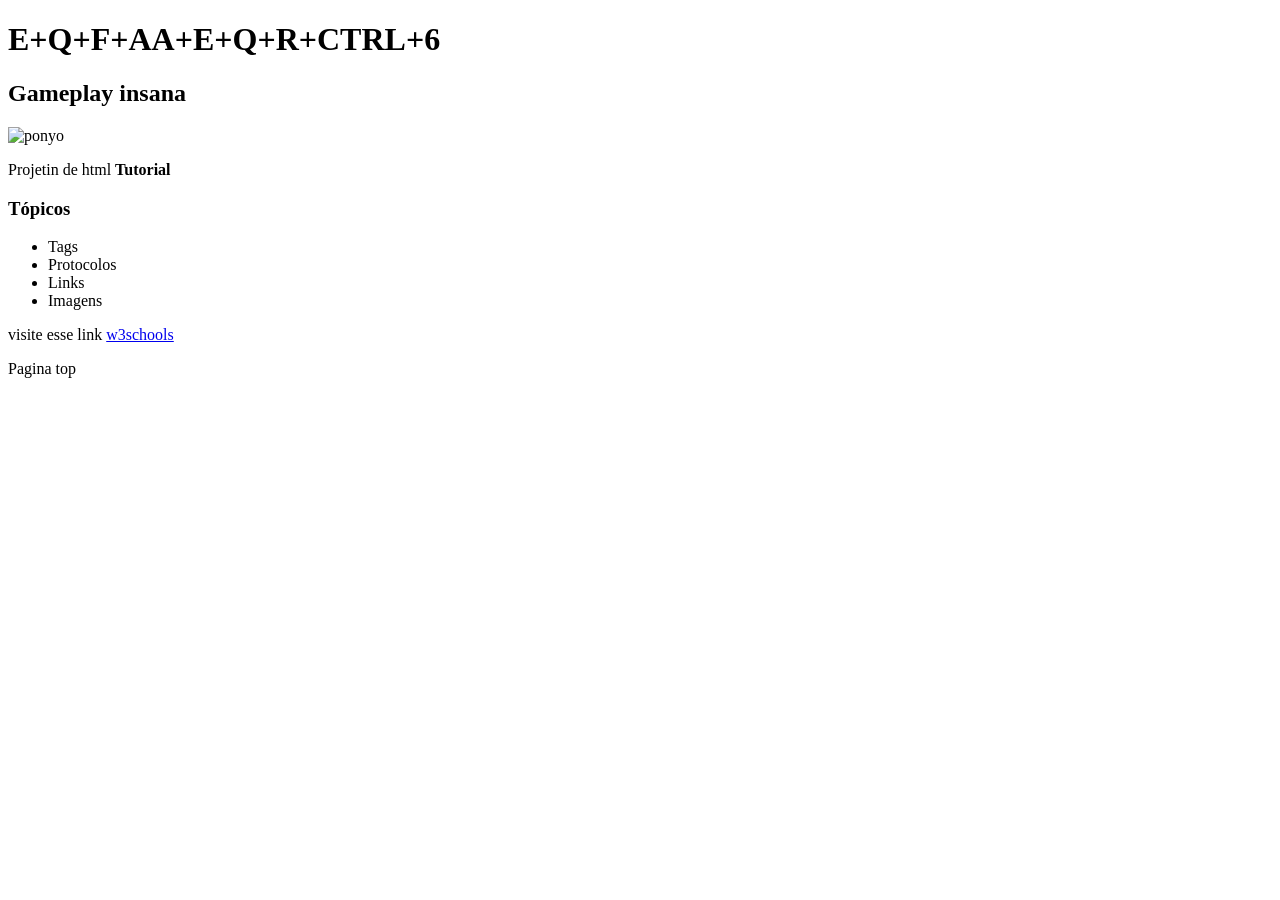
==== index.html @ bcf3a773 "aula passada" ====
<!DOCTYPE html>
<html>
<head>
<title>Página HTML TOP</title>
</head>
<body>

    
<header>
    <h1>E+Q+F+AA+E+Q+R+CTRL+6</h1>
</header>
    <main>
        <h2>Gameplay insana</h2>
        <img src="ponyo.png" alt="ponyo">

        <p> 
                Projetin de html
            <strong>Tutorial</strong>
        </p>

        <h3>Tópicos</h3>

        <ul>
            <li>Tags</li>
            <li>Protocolos</li>
            <li>Links</li>
            <li>Imagens</li>
        </ul>

        <p>
            visite esse link
            <a href="https://www.w3schools.com/html/html_intro.asp">w3schools</a>

        </p>

    </main>
    
    <footer>
        <p>Pagina top</p>
    </footer>


</body>
</html>
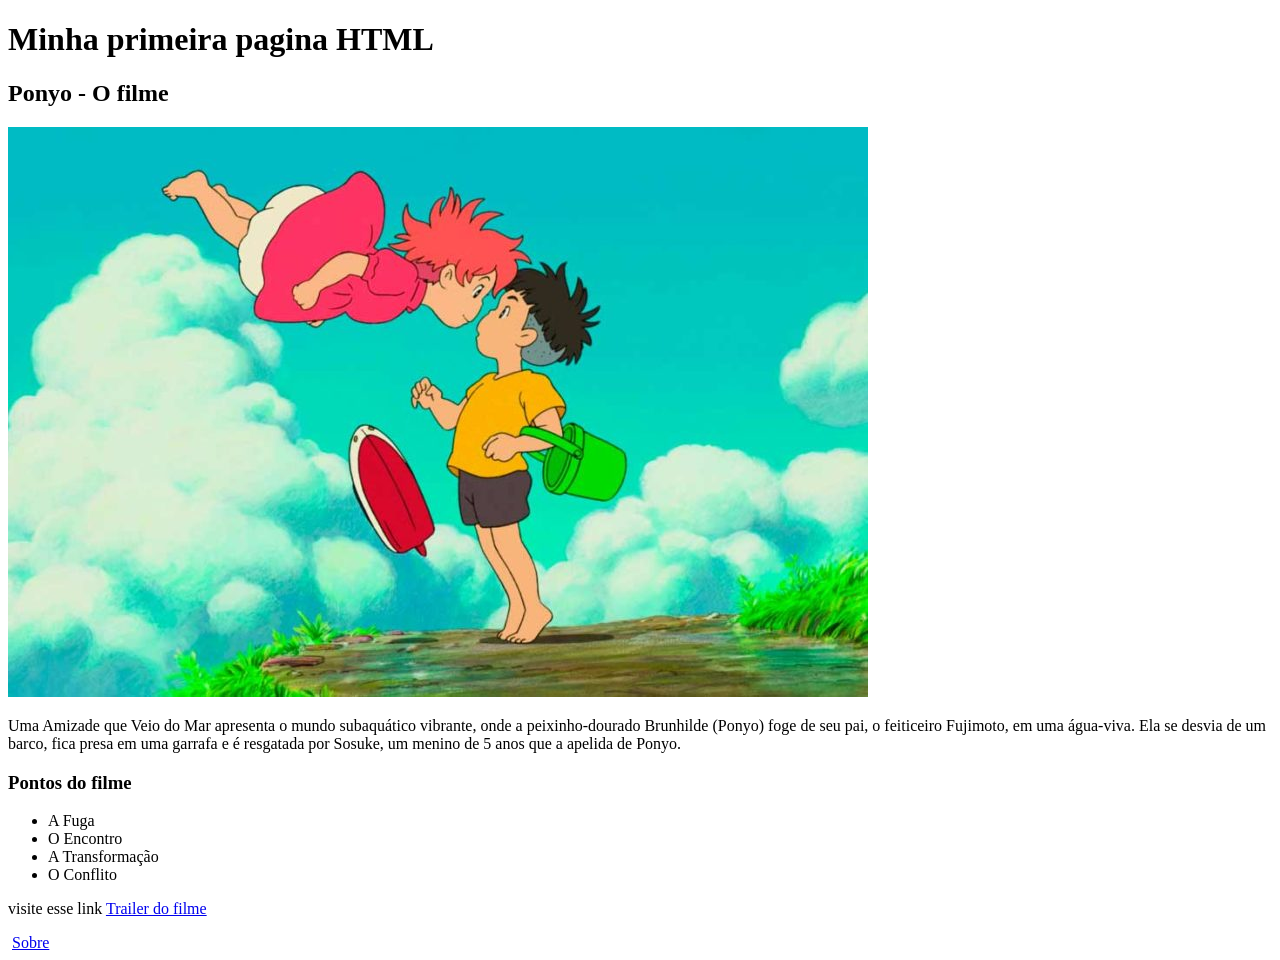
==== commit 390860ba: "a" ====
--- a/index.html
+++ b/index.html
@@ -1,44 +1,45 @@
 <!DOCTYPE html>
-<html>
+<html lang="pt-br">
 <head>
-<title>Página HTML TOP</title>
+    <meta charset="UTF-8">
+    <meta name="viewport" content="width=device-width, initial-scale=1.0">
+    <title>Aula 01</title>
 </head>
 <body>
 
+    <header>
+        <h1>Minha primeira pagina HTML</h1>
+    </header>
+    <main>
+        <section>
+            <h2>Ponyo - O filme</h2>
+            <img src="ponyo.jpg" alt="ponyo">
     
-<header>
-    <h1>E+Q+F+AA+E+Q+R+CTRL+6</h1>
-</header>
-    <main>
-        <h2>Gameplay insana</h2>
-        <img src="ponyo.png" alt="ponyo">
+            <p> Uma Amizade que Veio do Mar apresenta o mundo subaquático vibrante, onde a peixinho-dourado Brunhilde 
+                (Ponyo) foge de seu pai, o feiticeiro Fujimoto, em uma água-viva. Ela se desvia de um barco, fica presa em uma garrafa e é resgatada por Sosuke, 
+                um menino de 5 anos que a apelida de Ponyo. </p>
+        </section>
 
-        <p> 
-                Projetin de html
-            <strong>Tutorial</strong>
-        </p>
-
-        <h3>Tópicos</h3>
+        <h3>Pontos do filme</h3>
 
         <ul>
-            <li>Tags</li>
-            <li>Protocolos</li>
-            <li>Links</li>
-            <li>Imagens</li>
+            <li>A Fuga </li>
+            <li>O Encontro</li>
+            <li>A Transformação</li>
+            <li>O Conflito</li>
         </ul>
 
         <p>
             visite esse link
-            <a href="https://www.w3schools.com/html/html_intro.asp">w3schools</a>
-
+            <a href="https://www.google.com/search?q=ponyo+trailer&sca_esv=80b90e68a26a4cba&rlz=1C1GCEA_enBR1203BR1203&udm=7&biw=1536&bih=730&sxsrf=ANbL-n5ryXUNOo6CiBJO9yQ4kXgstJDFBQ%3A1771973195409&ei=SyqeaerPGN7d1sQPupSV6Qo&ved=0ahUKEwiqofTGmvOSAxXerpUCHTpKJa0Q4dUDCBE&uact=5&oq=ponyo+trailer&gs_lp=[base64]&sclient=gws-wiz-modeless-video#fpstate=ive&vld=cid:ba894b57,vid:CsR3KVgBzSM,st:0">Trailer do filme</a>
         </p>
 
     </main>
     
     <footer>
-        <p>Pagina top</p>
+        <img src="" alt="">
+        <a href="https://www.primevideo.com/-/pt/detail/Ponyo/0G58GMWQQ91VX181AHHCNHP3XX">Sobre</a>
+
     </footer>
 
-
-</body>
-</html>+    
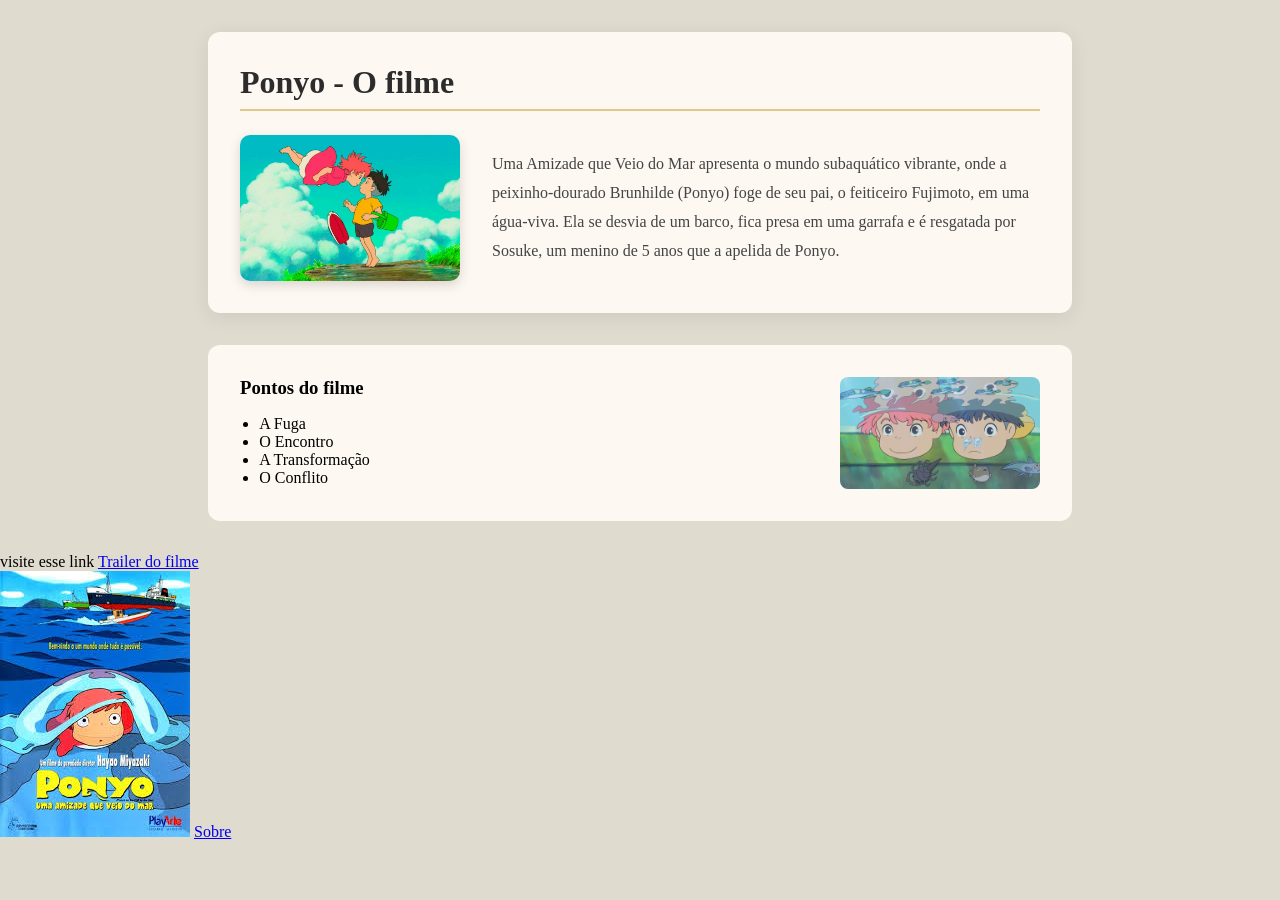
==== commit 4e2ebc09: "quase la" ====
--- a/index.html
+++ b/index.html
@@ -4,31 +4,35 @@
     <meta charset="UTF-8">
     <meta name="viewport" content="width=device-width, initial-scale=1.0">
     <title>Aula 01</title>
+    <link rel="stylesheet" href="styles/styles.css">
 </head>
 <body>
 
     <header>
-        <h1>Minha primeira pagina HTML</h1>
+
     </header>
     <main>
-        <section>
-            <h2>Ponyo - O filme</h2>
-            <img src="ponyo.jpg" alt="ponyo">
+        <section class="sobre-container">
+            <h1 class="">Ponyo - O filme</h1>
+            <img class="ponyo" src="ponyo.jpg" alt="ponyo">
     
             <p> Uma Amizade que Veio do Mar apresenta o mundo subaquático vibrante, onde a peixinho-dourado Brunhilde 
                 (Ponyo) foge de seu pai, o feiticeiro Fujimoto, em uma água-viva. Ela se desvia de um barco, fica presa em uma garrafa e é resgatada por Sosuke, 
                 um menino de 5 anos que a apelida de Ponyo. </p>
         </section>
 
-        <h3>Pontos do filme</h3>
+        <section class="container-pontos">
+            <h3>Pontos do filme</h3>
 
-        <ul>
-            <li>A Fuga </li>
-            <li>O Encontro</li>
-            <li>A Transformação</li>
-            <li>O Conflito</li>
-        </ul>
-
+            <img src="ponyoo.jpg" alt="ponyo 2">
+    
+            <ul>
+                <li>A Fuga </li>
+                <li>O Encontro</li>
+                <li>A Transformação</li>
+                <li>O Conflito</li>
+            </ul>
+        </section>
         <p>
             visite esse link
             <a href="https://www.google.com/search?q=ponyo+trailer&sca_esv=80b90e68a26a4cba&rlz=1C1GCEA_enBR1203BR1203&udm=7&biw=1536&bih=730&sxsrf=ANbL-n5ryXUNOo6CiBJO9yQ4kXgstJDFBQ%3A1771973195409&ei=SyqeaerPGN7d1sQPupSV6Qo&ved=0ahUKEwiqofTGmvOSAxXerpUCHTpKJa0Q4dUDCBE&uact=5&oq=ponyo+trailer&gs_lp=[base64]&sclient=gws-wiz-modeless-video#fpstate=ive&vld=cid:ba894b57,vid:CsR3KVgBzSM,st:0">Trailer do filme</a>
@@ -36,8 +40,8 @@
 
     </main>
     
-    <footer>
-        <img src="" alt="">
+    <footer class="footer">
+        <img src="logo.jpg" alt="logo">
         <a href="https://www.primevideo.com/-/pt/detail/Ponyo/0G58GMWQQ91VX181AHHCNHP3XX">Sobre</a>
 
     </footer>
--- a/styles/styles.css
+++ b/styles/styles.css
@@ -0,0 +1,106 @@
+*{
+    padding: 0;
+    margin: 0;
+    box-sizing: 0;
+}
+
+body{
+    background: #e0dbcf;
+}
+
+.ponyo{
+    height: 200px;
+    width: 200px;
+    justify-content: center;
+    display: flex;
+    border-radius: 100px;
+}
+
+.titulo{
+    justify-content: center;
+    display: flex;
+    font-size: 20px;
+    font-family: 'Poppins';
+}
+
+.sobre-container {
+  display: grid;
+  grid-template-columns: auto 1fr;
+  grid-template-rows: auto 1fr;
+  gap: 1.5rem 2rem;
+  max-width: 800px;
+  margin: 2rem auto;
+  padding: 2rem;
+  font-family: Georgia, serif;
+  background: #fdf8f2;
+  border-radius: 12px;
+  box-shadow: 0 4px 20px rgba(0,0,0,0.08);
+}
+
+.sobre-container h1 {
+  grid-column: 1 / -1; /* ocupa toda a largura */
+  margin: 0;
+  font-size: 2rem;
+  color: #2c2c2c;
+  border-bottom: 2px solid #e0c88a;
+  padding-bottom: 0.5rem;
+}
+
+.sobre-container .ponyo {
+  grid-column: 1;
+  grid-row: 2;
+  width: 220px;
+  height: auto;
+  border-radius: 10px;
+  object-fit: cover;
+  box-shadow: 0 4px 12px rgba(0,0,0,0.15);
+}
+
+.sobre-container p {
+  grid-column: 2;
+  grid-row: 2;
+  margin: 0;
+  font-size: 1rem;
+  line-height: 1.8;
+  color: #444;
+  align-self: center;
+}
+
+/* css da parte sobre os pontos do filme */
+.container-pontos {
+  display: grid;
+  grid-template-columns: 1fr auto;
+  grid-template-rows: auto 1fr;
+  gap: 1rem 2rem;
+  background: #fdf8f2;
+  border-radius: 12px;
+  max-width: 800px;
+  margin: 2rem auto;
+  padding: 2rem;
+}
+
+.container-pontos h3 {
+  grid-column: 1; /* título só na coluna da lista */
+  margin: 0;
+}
+
+.container-pontos img {
+  grid-column: 2;
+  grid-row: 1 / 3; /* imagem ocupa as duas linhas, fica na direita */
+  width: 200px;
+  height: auto;
+  border-radius: 8px;
+  object-fit: cover;
+  align-self: center;
+}
+
+.container-pontos ul {
+  grid-column: 1;
+  grid-row: 2;
+  margin: 0;
+  padding-left: 1.2rem;
+}
+
+.footer{
+
+}
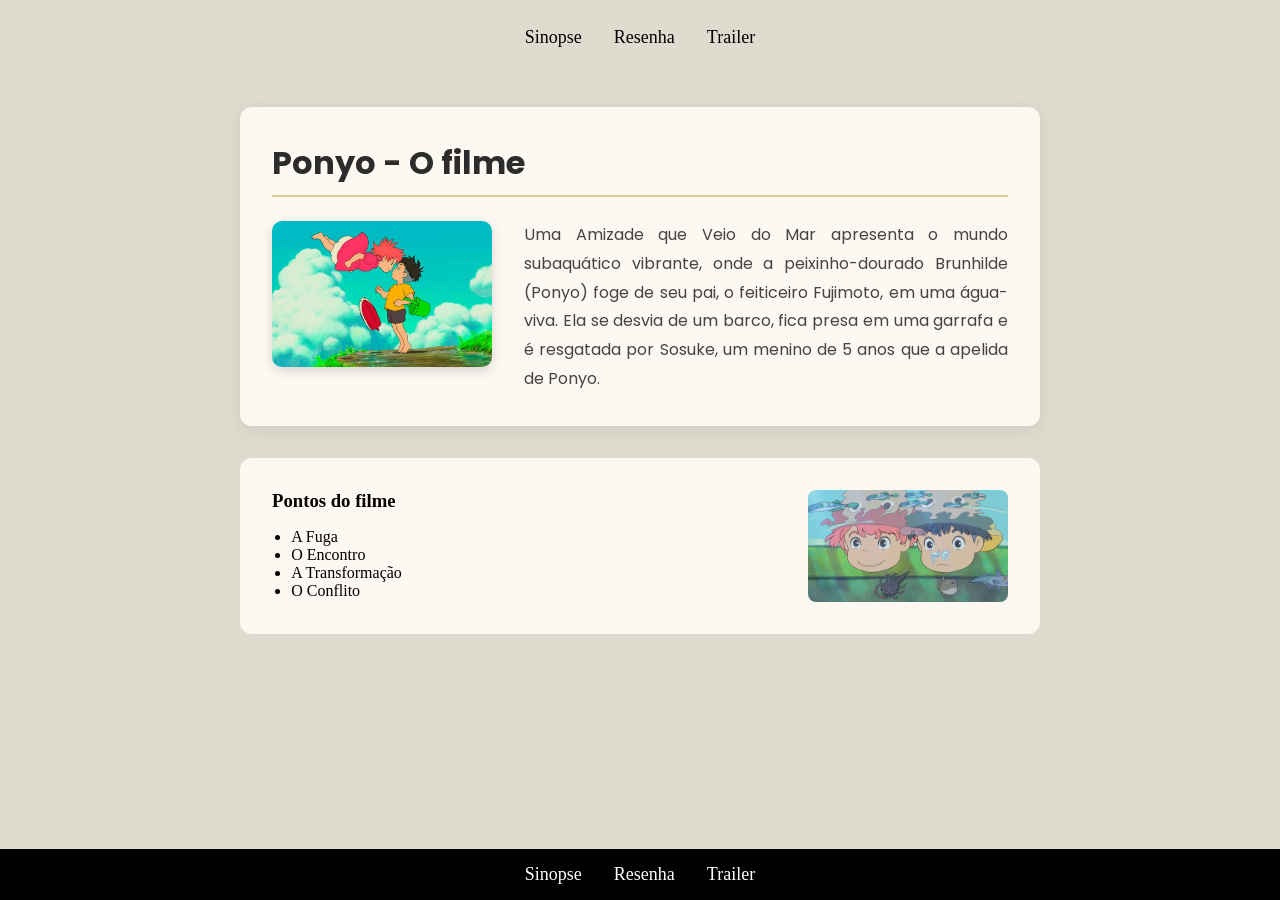
==== commit 7fc5d177: "conteudo da aula1 concluida" ====
--- a/index.html
+++ b/index.html
@@ -1,49 +1,50 @@
 <!DOCTYPE html>
 <html lang="pt-br">
-<head>
-    <meta charset="UTF-8">
-    <meta name="viewport" content="width=device-width, initial-scale=1.0">
-    <title>Aula 01</title>
-    <link rel="stylesheet" href="styles/styles.css">
-</head>
-<body>
+    <head>
+        <meta charset="UTF-8">
+        <meta name="viewport" content="width=device-width, initial-scale=1.0">
+        <title>Aula 01</title>
+        <link rel="stylesheet" href="styles/styles.css">
+    </head>
+    <body>
 
-    <header>
+        <header class="header">
+            <ul>
+                <li><a href="https://www.primevideo.com/-/pt/detail/Ponyo/0G58GMWQQ91VX181AHHCNHP3XX">Sinopse</a></li>
+                <li><a href="https://www.primevideo.com/-/pt/detail/Ponyo/0G58GMWQQ91VX181AHHCNHP3XX">Resenha</a></li>
+                <li><a href="https://www.primevideo.com/-/pt/detail/Ponyo/0G58GMWQQ91VX181AHHCNHP3XX">Trailer</a></li>
+            </ul>
+        </header>
+        <main>
+            <section id="sinopse" class="sobre-container">
+                <h1 class="">Ponyo - O filme</h1>
+                <img class="ponyo" src="images/ponyo.jpg" alt="ponyo">
+        
+                <p> Uma Amizade que Veio do Mar apresenta o mundo subaquático vibrante, onde a peixinho-dourado Brunhilde 
+                    (Ponyo) foge de seu pai, o feiticeiro Fujimoto, em uma água-viva. Ela se desvia de um barco, fica presa em uma garrafa e é resgatada por Sosuke, 
+                    um menino de 5 anos que a apelida de Ponyo. </p>
+            </section>
 
-    </header>
-    <main>
-        <section class="sobre-container">
-            <h1 class="">Ponyo - O filme</h1>
-            <img class="ponyo" src="ponyo.jpg" alt="ponyo">
-    
-            <p> Uma Amizade que Veio do Mar apresenta o mundo subaquático vibrante, onde a peixinho-dourado Brunhilde 
-                (Ponyo) foge de seu pai, o feiticeiro Fujimoto, em uma água-viva. Ela se desvia de um barco, fica presa em uma garrafa e é resgatada por Sosuke, 
-                um menino de 5 anos que a apelida de Ponyo. </p>
-        </section>
+            <section class="container-pontos">
+                <h3>Pontos do filme</h3>
 
-        <section class="container-pontos">
-            <h3>Pontos do filme</h3>
-
-            <img src="ponyoo.jpg" alt="ponyo 2">
-    
+                <img src="images/ponyoo.jpg" alt="ponyo 2">
+        
+                <ul>
+                    <li>A Fuga </li>
+                    <li>O Encontro</li>
+                    <li>A Transformação</li>
+                    <li>O Conflito</li>
+                </ul>
+            </section>
+        </main>
+        
+        <footer class="footer">
             <ul>
-                <li>A Fuga </li>
-                <li>O Encontro</li>
-                <li>A Transformação</li>
-                <li>O Conflito</li>
+                <li><a href="https://www.primevideo.com/-/pt/detail/Ponyo/0G58GMWQQ91VX181AHHCNHP3XX">Sinopse</a></li>
+                <li><a href="https://www.primevideo.com/-/pt/detail/Ponyo/0G58GMWQQ91VX181AHHCNHP3XX">Resenha</a></li>
+                <li><a href="https://www.primevideo.com/-/pt/detail/Ponyo/0G58GMWQQ91VX181AHHCNHP3XX">Trailer</a></li>
             </ul>
-        </section>
-        <p>
-            visite esse link
-            <a href="https://www.google.com/search?q=ponyo+trailer&sca_esv=80b90e68a26a4cba&rlz=1C1GCEA_enBR1203BR1203&udm=7&biw=1536&bih=730&sxsrf=ANbL-n5ryXUNOo6CiBJO9yQ4kXgstJDFBQ%3A1771973195409&ei=SyqeaerPGN7d1sQPupSV6Qo&ved=0ahUKEwiqofTGmvOSAxXerpUCHTpKJa0Q4dUDCBE&uact=5&oq=ponyo+trailer&gs_lp=[base64]&sclient=gws-wiz-modeless-video#fpstate=ive&vld=cid:ba894b57,vid:CsR3KVgBzSM,st:0">Trailer do filme</a>
-        </p>
-
-    </main>
-    
-    <footer class="footer">
-        <img src="logo.jpg" alt="logo">
-        <a href="https://www.primevideo.com/-/pt/detail/Ponyo/0G58GMWQQ91VX181AHHCNHP3XX">Sobre</a>
-
-    </footer>
-
-    
+        </footer>
+    </body>
+</html>
--- a/styles/styles.css
+++ b/styles/styles.css
@@ -1,28 +1,38 @@
+@import url('https://fonts.googleapis.com/css2?family=Poppins:ital,wght@0,100;0,200;0,300;0,400;0,500;0,600;0,700;0,800;0,900;1,100;1,200;1,300;1,400;1,500;1,600;1,700;1,800;1,900&display=swap');
 *{
-    padding: 0;
-    margin: 0;
-    box-sizing: 0;
+    padding: 0px;
+    margin: 0px;
+    box-sizing: border-box;
 }
 
 body{
     background: #e0dbcf;
+    display: flex;
+    flex-direction: column;
+    min-height: 100vh;
+    margin: 0;
 }
 
-.ponyo{
-    height: 200px;
-    width: 200px;
-    justify-content: center;
-    display: flex;
-    border-radius: 100px;
+main {
+    flex: 1;
 }
 
-.titulo{
-    justify-content: center;
-    display: flex;
-    font-size: 20px;
-    font-family: 'Poppins';
+/* css do header */
+.header ul {
+  display: flex;
+  gap: 2rem;
+  justify-content: center;
+  list-style: none;
+  padding: 15px;
+  font-size: 18px;
+  margin: 12px;
 }
 
+.header a {
+  text-decoration: none;
+  color: inherit;
+}
+/* primeira section do projeto */
 .sobre-container {
   display: grid;
   grid-template-columns: auto 1fr;
@@ -31,7 +41,7 @@
   max-width: 800px;
   margin: 2rem auto;
   padding: 2rem;
-  font-family: Georgia, serif;
+  font-family: 'Poppins';
   background: #fdf8f2;
   border-radius: 12px;
   box-shadow: 0 4px 20px rgba(0,0,0,0.08);
@@ -53,7 +63,7 @@
   height: auto;
   border-radius: 10px;
   object-fit: cover;
-  box-shadow: 0 4px 12px rgba(0,0,0,0.15);
+  box-shadow: 0 4px 12px rgba(0,0,0,0.15); /*sombreado deibaixo da box do conteudo*/
 }
 
 .sobre-container p {
@@ -64,6 +74,7 @@
   line-height: 1.8;
   color: #444;
   align-self: center;
+  text-align: justify;
 }
 
 /* css da parte sobre os pontos do filme */
@@ -101,6 +112,23 @@
   padding-left: 1.2rem;
 }
 
+/* CSS DO FOOTER */
 .footer{
+    background-color: #000000;
+}
 
-}+.footer ul{
+    display: flex;
+    gap: 2rem;
+    justify-content: center;
+    list-style: none;
+    padding: 15px;
+    font-size: 18px;
+    margin: 0px;
+    color: #FFFFFF;
+}
+
+.footer a{
+    text-decoration: none;
+    color: inherit;
+}
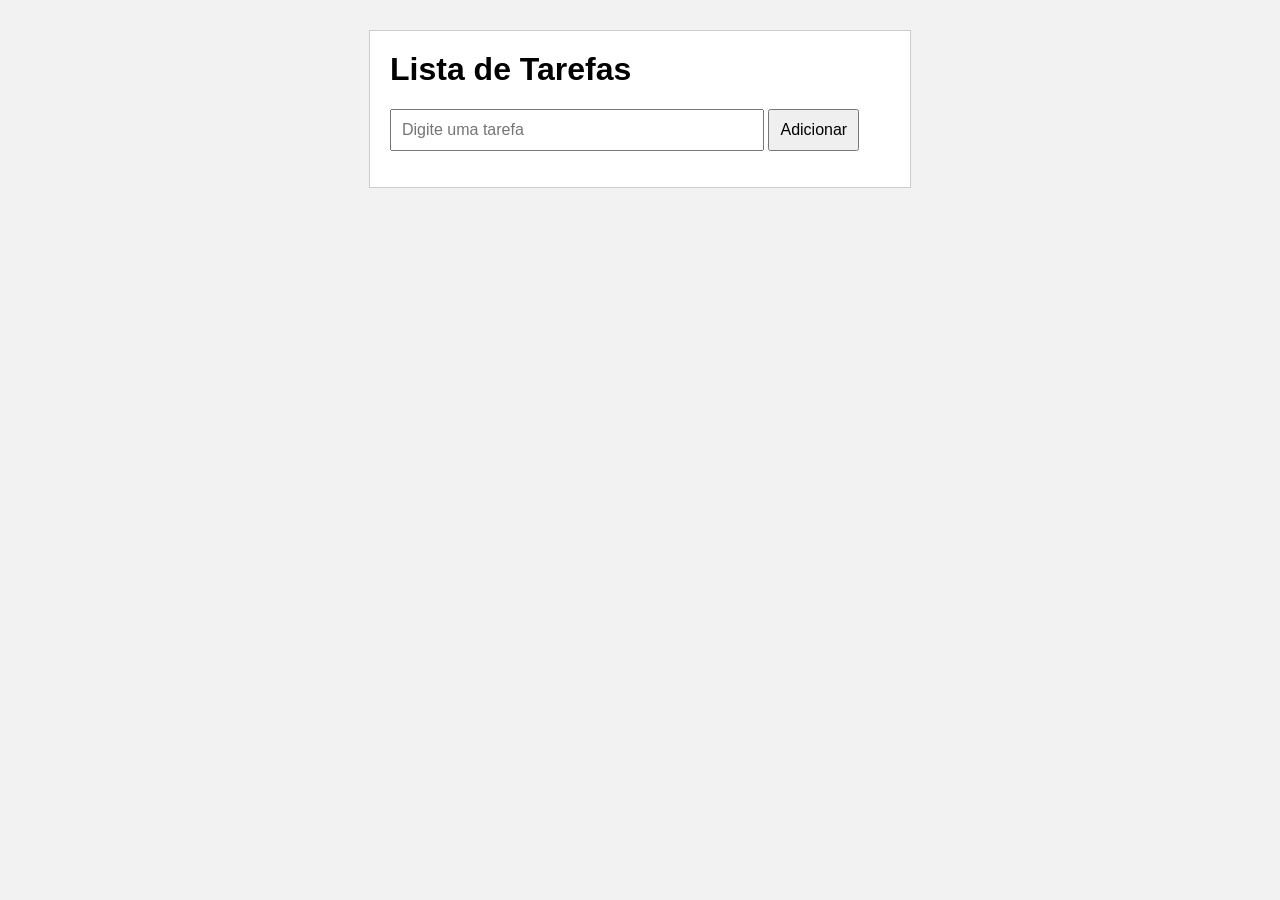
==== commit 45018145: "Add files via upload" ====
--- a/index.html
+++ b/index.html
@@ -1,50 +1,24 @@
-<!DOCTYPE html>
-<html lang="pt-br">
-    <head>
-        <meta charset="UTF-8">
-        <meta name="viewport" content="width=device-width, initial-scale=1.0">
-        <title>Aula 01</title>
-        <link rel="stylesheet" href="styles/styles.css">
-    </head>
-    <body>
-
-        <header class="header">
-            <ul>
-                <li><a href="https://www.primevideo.com/-/pt/detail/Ponyo/0G58GMWQQ91VX181AHHCNHP3XX">Sinopse</a></li>
-                <li><a href="https://www.primevideo.com/-/pt/detail/Ponyo/0G58GMWQQ91VX181AHHCNHP3XX">Resenha</a></li>
-                <li><a href="https://www.primevideo.com/-/pt/detail/Ponyo/0G58GMWQQ91VX181AHHCNHP3XX">Trailer</a></li>
-            </ul>
-        </header>
-        <main>
-            <section id="sinopse" class="sobre-container">
-                <h1 class="">Ponyo - O filme</h1>
-                <img class="ponyo" src="images/ponyo.jpg" alt="ponyo">
-        
-                <p> Uma Amizade que Veio do Mar apresenta o mundo subaquático vibrante, onde a peixinho-dourado Brunhilde 
-                    (Ponyo) foge de seu pai, o feiticeiro Fujimoto, em uma água-viva. Ela se desvia de um barco, fica presa em uma garrafa e é resgatada por Sosuke, 
-                    um menino de 5 anos que a apelida de Ponyo. </p>
-            </section>
-
-            <section class="container-pontos">
-                <h3>Pontos do filme</h3>
-
-                <img src="images/ponyoo.jpg" alt="ponyo 2">
-        
-                <ul>
-                    <li>A Fuga </li>
-                    <li>O Encontro</li>
-                    <li>A Transformação</li>
-                    <li>O Conflito</li>
-                </ul>
-            </section>
-        </main>
-        
-        <footer class="footer">
-            <ul>
-                <li><a href="https://www.primevideo.com/-/pt/detail/Ponyo/0G58GMWQQ91VX181AHHCNHP3XX">Sinopse</a></li>
-                <li><a href="https://www.primevideo.com/-/pt/detail/Ponyo/0G58GMWQQ91VX181AHHCNHP3XX">Resenha</a></li>
-                <li><a href="https://www.primevideo.com/-/pt/detail/Ponyo/0G58GMWQQ91VX181AHHCNHP3XX">Trailer</a></li>
-            </ul>
-        </footer>
-    </body>
+<!DOCTYPE html>
+<html lang="pt-BR">
+<head>
+  <meta charset="UTF-8">
+  <meta name="viewport" content="width=device-width, initial-scale=1.0">
+  <title>Lista de Tarefas</title>
+  <link rel="stylesheet" href="style.css">
+</head>
+<body>
+
+  <div class="caixa">
+
+    <h1 id="titulo_body">Lista de Tarefas</h1>
+
+    <input type="text" id="campo-tarefa" placeholder="Digite uma tarefa">
+    <button id="botao-adicionar">Adicionar</button>
+
+    <ul id="lista"></ul>
+
+  </div>
+
+  <script src="main.js"></script>
+</body>
 </html>
--- a/style.css
+++ b/style.css
@@ -0,0 +1,52 @@
+body {
+  font-family: Arial, sans-serif;
+  background-color: #f2f2f2;
+  margin: 0;
+  padding: 30px;
+}
+
+.caixa {
+  max-width: 500px;
+  margin: 0 auto;
+  background-color: white;
+  padding: 20px;
+  border: 1px solid #ccc;
+}
+
+h1 {
+  margin-top: 0;
+}
+
+input {
+  width: 70%;
+  padding: 10px;
+  font-size: 16px;
+}
+
+button {
+  padding: 10px;
+  font-size: 16px;
+  cursor: pointer;
+}
+
+ul {
+  padding: 0;
+}
+
+li {
+  list-style: none;
+  margin-top: 10px;
+  padding: 10px;
+  background-color: #eeeeee;
+}
+
+.concluida {
+  text-decoration: line-through;
+  color: gray;
+  gap: 8px;
+}
+
+li button{
+    margin-left: 10px;
+    padding: 4px 8px;
+}
